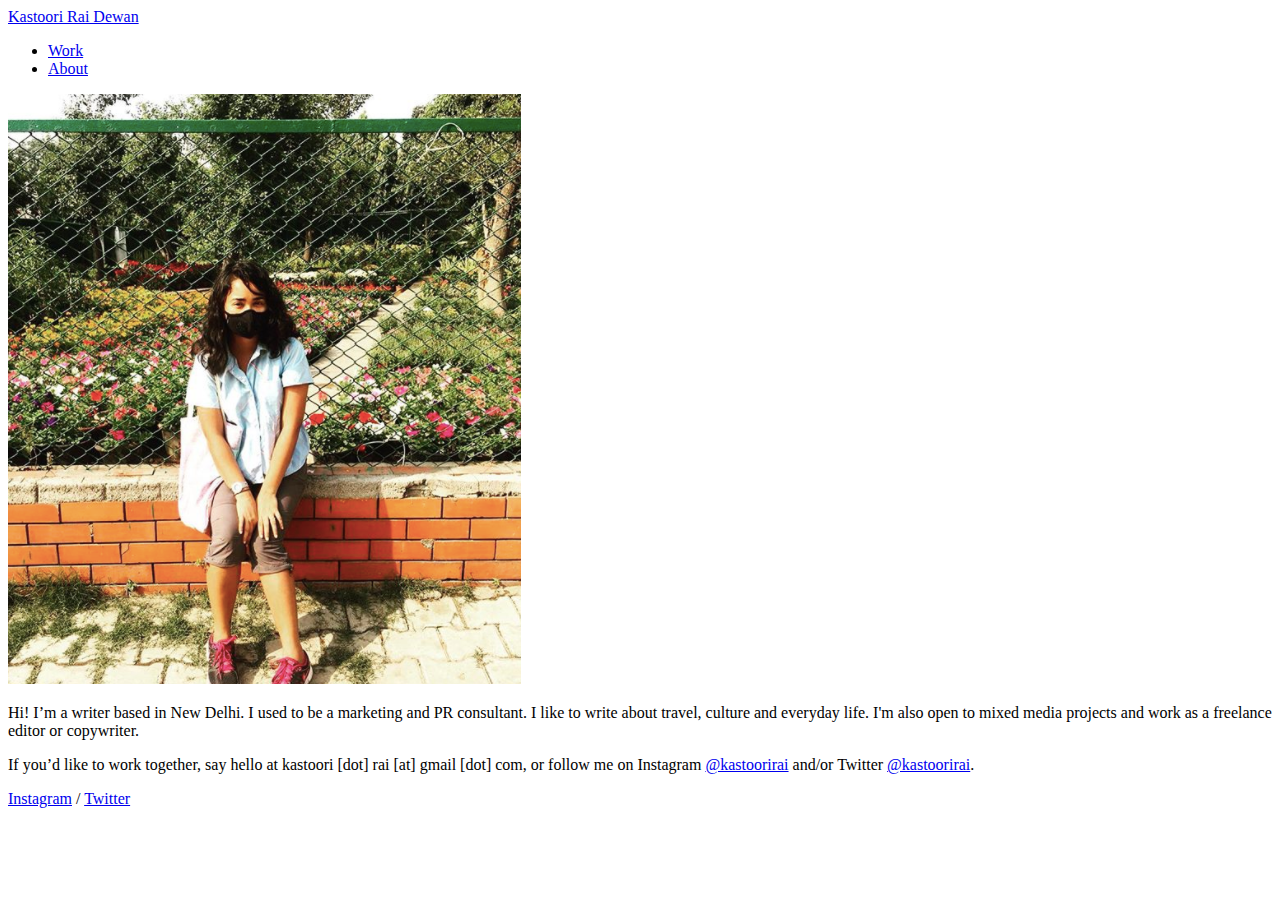
==== about.html @ 405cac8d "Add files via upload" ====
<!doctype html>
<html>
<head>
<meta charset= "UTF-8">
<meta name = "viewport" content= "width=device-width, initial-scale=1">
<title>Kastoori Rai Dewan</title>
<link href= "css/styles.css" rel="stylesheet" type="text/css">
</head>

<body>
  <header>
      <div class="title-main"><a href="/about.html">Kastoori Rai Dewan</a></div>
      <div>
      <nav>
          <ul>
              <li><a href="/index.html">Work</a></li>
              <li><a href="/about.html">About</a></li>
          </ul>
      </nav>
    </div>
  </header>

  <section class="profile">
    <div class="container">
   <img src="/profile.png" /> 
    </div> 
    <div class="container"><p>Hi! I’m a writer based in New Delhi. I used to be a marketing and PR consultant. I like to write about travel, culture and everyday life. I'm also open to mixed media projects and work as a freelance editor or copywriter.
    </p>
        <p>If you’d like to work together, say hello at kastoori [dot] rai [at] gmail [dot] com, or follow me on Instagram <a href="https://www.instagram.com/kastoorirai/" target="_blank">@kastoorirai</a> and/or Twitter <a href="https://twitter.com/kastoorirai?lang=en" target="_blank">@kastoorirai</a>. </p></div>
  </section>

  

<footer>
    <div class="container">
   
<a href="https://www.instagram.com/kastoorirai/" target="_blank">Instagram</a>  / <a href="https://twitter.com/kastoorirai?lang=en" target="_blank">Twitter</a>
</div>
</footer>
</body>

</html>
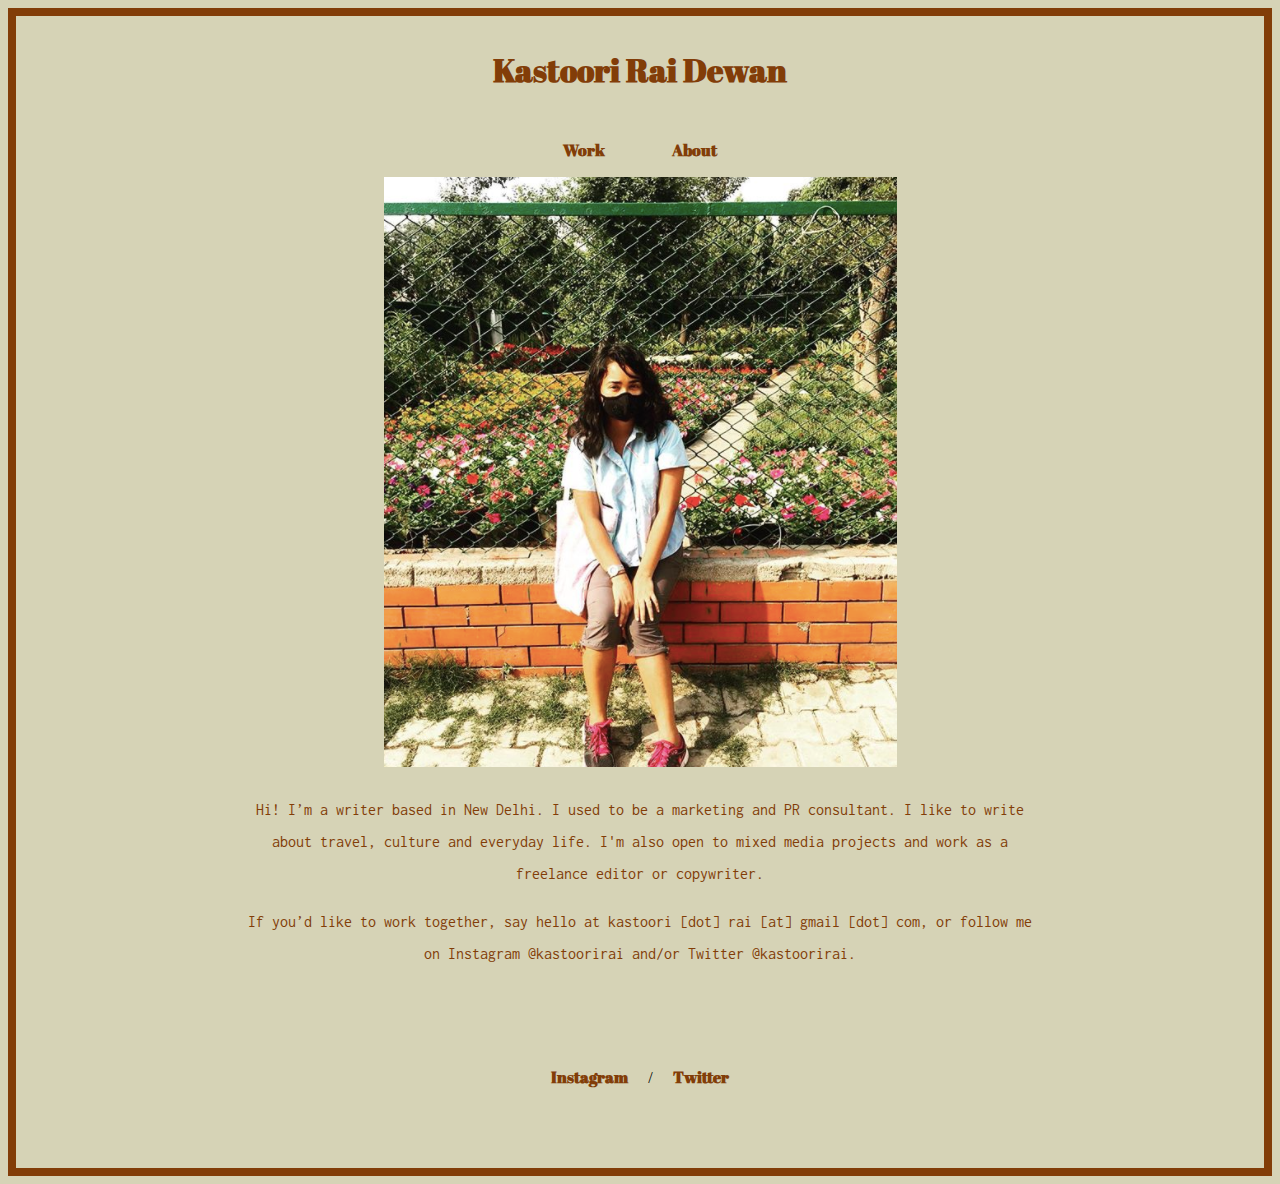
==== commit 61c17b4c: "Update about.html" ====
--- a/about.html
+++ b/about.html
@@ -4,7 +4,7 @@
 <meta charset= "UTF-8">
 <meta name = "viewport" content= "width=device-width, initial-scale=1">
 <title>Kastoori Rai Dewan</title>
-<link href= "css/styles.css" rel="stylesheet" type="text/css">
+<link href= "styles.css" rel="stylesheet" type="text/css">
 </head>
 
 <body>
@@ -39,4 +39,4 @@
 </footer>
 </body>
 
-</html>+</html>
--- a/styles.css
+++ b/styles.css
@@ -0,0 +1,141 @@
+@import url('https://fonts.googleapis.com/css2?family=Abril+Fatface&display=swap');
+@import url('https://fonts.googleapis.com/css2?family=Open+Sans&display=swap');
+@import url('https://fonts.googleapis.com/css2?family=Inconsolata&display=swap');
+
+
+* {
+    
+}
+
+body {
+
+    border: 0.5rem solid  #823d08;
+    min-height: 100vh;
+    padding: 0 1rem;
+    background-color: #d6d3b6;
+    
+}
+
+a {
+    text-decoration: none;
+    color: #823d08;
+}
+
+a:hover, 
+a:focus {
+    color:green;
+}
+
+img {
+    max-width: 100%;
+    height: auto;
+}
+
+
+header {
+    text-align: center;
+    font-family: 'Abril Fatface', sans-serif; 
+     
+}
+
+.title-main {
+
+    font-size: 2em;
+    padding-top: 1em;
+    padding-bottom: 1em;
+    
+}
+
+nav ul {
+    margin: 0;
+    padding: 0;
+    list-style: none;
+}
+
+nav li {
+    display: inline-block;
+    margin: 1em;
+    font-family: 'Abril Fatface', sans-serif;
+    
+}
+
+
+
+.container {
+    width: 95%;
+    max-width: 50em;
+    margin: 0 auto;
+
+}
+
+
+
+.profile {
+    text-align: center;
+    font-family: 'Inconsolata', monospace;
+    line-height: 2em;
+    color:  #823d08;
+
+}
+
+
+
+
+.work ul {
+ 
+    list-style: none;
+
+}
+.work li {
+
+    
+    padding-left: -1em;
+    text-indent: -.9em;
+    padding-bottom: 1em;
+    font-family: 'Inconsolata', monospace;
+    
+   
+}
+
+.work li:before {
+    content: ">";
+    display: block;
+    float: left;
+    width: 1.5em;
+    color: #823d08;
+    
+}
+
+
+
+
+
+header a {
+    font-weight: 900;
+    text-decoration: none;
+    font-size: 1em;
+    padding: 1em;
+    color:  #823d08;
+}
+
+
+
+footer {
+  
+    text-align: center;
+    padding: 5em 0;
+}
+
+footer a {
+
+    font-weight: 900;
+    text-decoration: none;
+    font-size: 1em;
+    padding: 1em;
+    color: #823d08;
+    font-family: 'Abril Fatface', sans-serif;
+}
+
+
+
+
